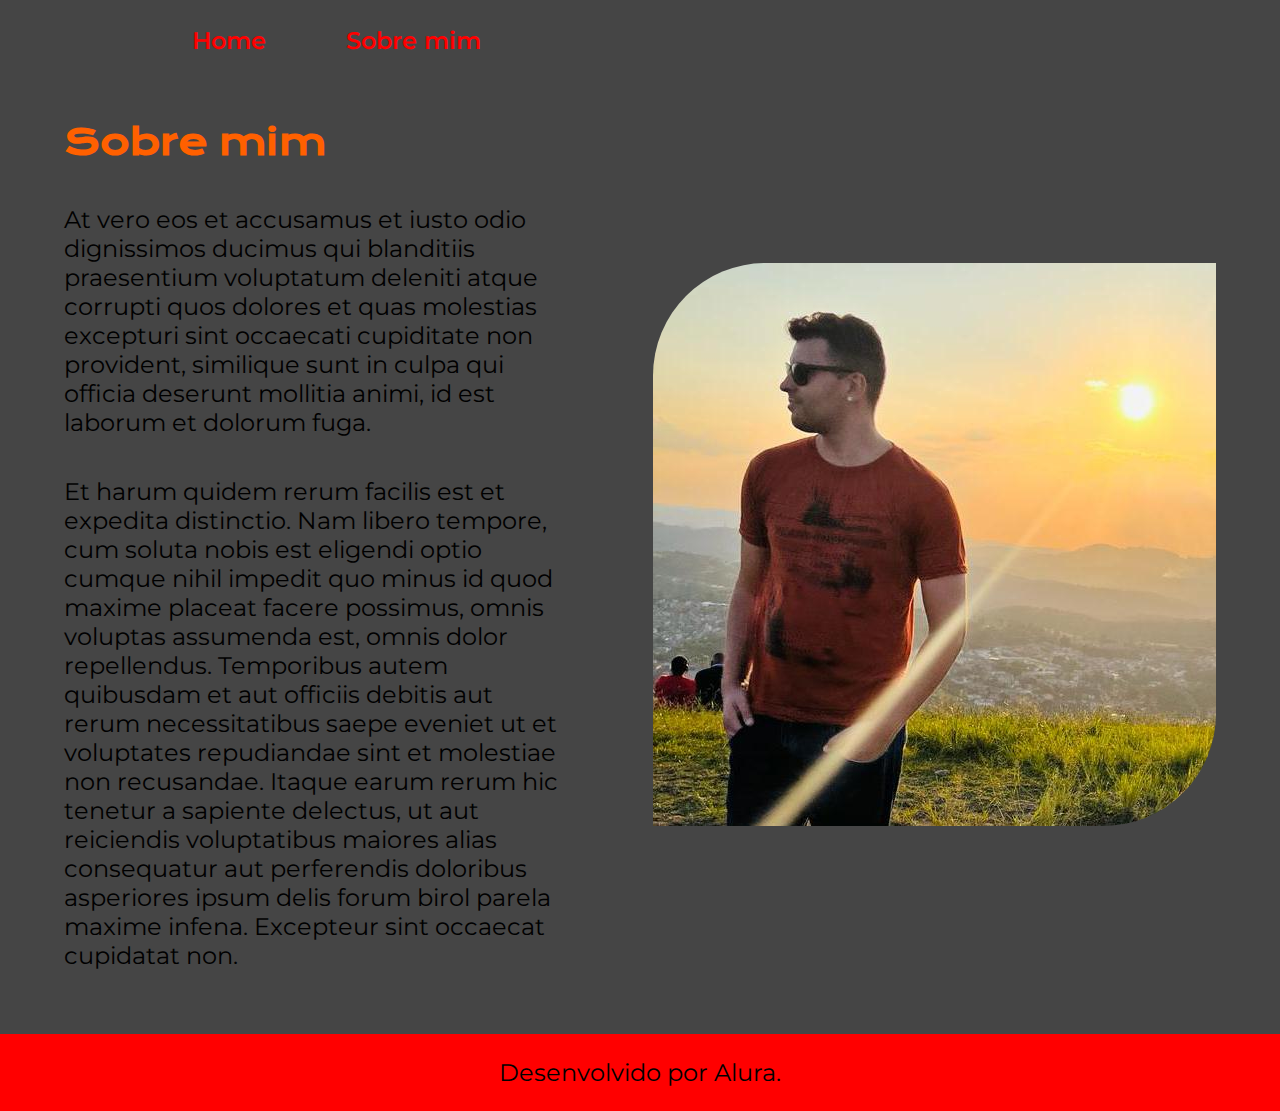
==== about.html @ 92182f9d "Add files via upload" ====
<!DOCTYPE html>
<html lang="pt-br">

<head>
    <meta charset="UTF-8">
    <meta http-equiv="X-UA-Compatible" content="IE=edge">
    <meta name="viewport" content="width=device-width, initial-scale=1.0">
    <title>Sobre mim</title>
    <link rel="stylesheet" href="./styles/style.css">
</head>

<body>
    <header class="cabecalho">
        <nav class="cabecalho__menu">
            <a class="cabecalho__menu__link" href="index.html">Home</a>
            <a class="cabecalho__menu__link" href="about.html">Sobre mim</a>
        </nav>
    </header>

    <main class="apresentacao">
        <section class="apresentacao__conteudo">
            <h1 class="apresentacao__conteudo__titulo">Sobre mim</h1>
            <p class="apresentacao__conteudo__texto__about">At vero eos et accusamus et iusto odio dignissimos ducimus qui blanditiis praesentium voluptatum deleniti
                atque corrupti quos dolores et quas molestias excepturi sint occaecati cupiditate non provident,
                similique sunt in culpa qui officia deserunt mollitia animi, id est laborum et dolorum fuga.
            </p>
            <p class="apresentacao__conteudo__texto__about">
                Et harum quidem rerum facilis est et expedita distinctio. Nam libero tempore, cum soluta nobis est
                eligendi optio cumque nihil impedit quo minus id quod maxime placeat facere possimus, omnis voluptas
                assumenda est, omnis dolor repellendus. Temporibus autem quibusdam et aut officiis debitis aut rerum
                necessitatibus saepe eveniet ut et voluptates repudiandae sint et molestiae non recusandae. Itaque earum
                rerum hic tenetur a sapiente delectus, ut aut reiciendis voluptatibus maiores alias consequatur aut
                perferendis doloribus asperiores ipsum delis forum birol parela maxime infena. Excepteur sint occaecat
                cupidatat non.</p>
        </section>
        <img class="apresentacao__imagem" src="./assets/eu.jpg" alt="Foto da Joana Santos programando">
    </main>

    <footer class="rodape">
        <p>Desenvolvido por Alura.</p>
    </footer>
</body>

</html>
---- styles/style.css ----
@import url('https://fonts.googleapis.com/css2?family=Krona+One&family=Montserrat:wght@400;600&display=swap');

:root {
    --cor-primaria: #454545;
    --cor-secundaria: #FF6000;
    --cor-terciaria: #FF0000;
    --cor-hover: #B0A4A4;

    --fonte-primaria: 'Krona One', sans-serif;
    --fonte-secundaria: 'Montserrat', sans-serif;
}
*{
    margin: 0;
    padding: 0;
}

body{
    box-sizing: border-box;
    background-color: var(--cor-primaria);
    color: var(--cor-secundaria);
}
.cabecalho{
    padding: 2% 0% 0% 15%;
}
.cabecalho__menu{
    display: flex;
    gap: 80px;
}
.cabecalho__menu__link{
    font-family: var(--fonte-secundaria);
    font-size: 1.5rem;
    font-weight: 600;
    color: var(--cor-terciaria);
    text-decoration: none;
}
.apresentacao{
    padding: 5% ;
    display: flex;
    align-items: center;
    justify-content: space-between;
    gap: 82px;
}
.apresentacao__conteudo{
    width: 50%;
    display: flex;
    flex-direction: column;
    gap: 40px;
}

.apresentacao__conteudo__titulo{
    font-size: 2.25rem;
    font-family: var(--fonte-primaria);
}
.titulo-destaque{
    color: var(--cor-terciaria);
}
.apresentacao__conteudo__texto{
    font-size: 1.5rem;
    font-family: var(--fonte-secundaria);
}
.apresentacao__conteudo__texto__about{
    font-size: 1.5rem;
    font-family: var(--fonte-secundaria);
    color: black;

}

.apresentacao__links{
    display: flex;
    flex-direction: column;
    justify-content: space-between;
    align-items: center;
    gap: 32px;
}
.apresentacao__links__subtitulo{
    font-family: var(--fonte-primaria);
    font-weight: 400;
    font-size: 1.5rem;
}
.apresentacao__links__navegacao{
    display: flex;
    justify-content: center;
    gap: 16px;
    border: 2px solid var(--cor-terciaria);
    width: 50%;
    text-align: center;
    border-radius: 8px;
    font-size: 1.5rem;
    font-weight: 600;
    padding: 21.5px 0;
    text-decoration: none;
    color: var(--cor-secundaria);
    font-family: var(--fonte-secundaria);
}
.apresentacao__links__navegacao:hover{
    background-color:var(--cor-hover);
}
.apresentacao__imagem{
    width: 50%;
    border-radius: 20% 0 20% 0 ;
    border-color: orangered;
}
.rodape{
    color: black;
    background-color: var(--cor-terciaria);
    padding: 24px;
    text-align: center;
    font-family: var(--fonte-secundaria);
    font-size: 1.5rem;
    font-weight: 400;
}

@media (max-width: 1200px) {
    .cabecalho{
         padding: 10%;  
    }
    .cabecalho__menu{
        justify-content: center;
    }
    .apresentacao{
        flex-direction: column-reverse;
    }
    .apresentacao__conteudo{
        width: 100%;
    }
}
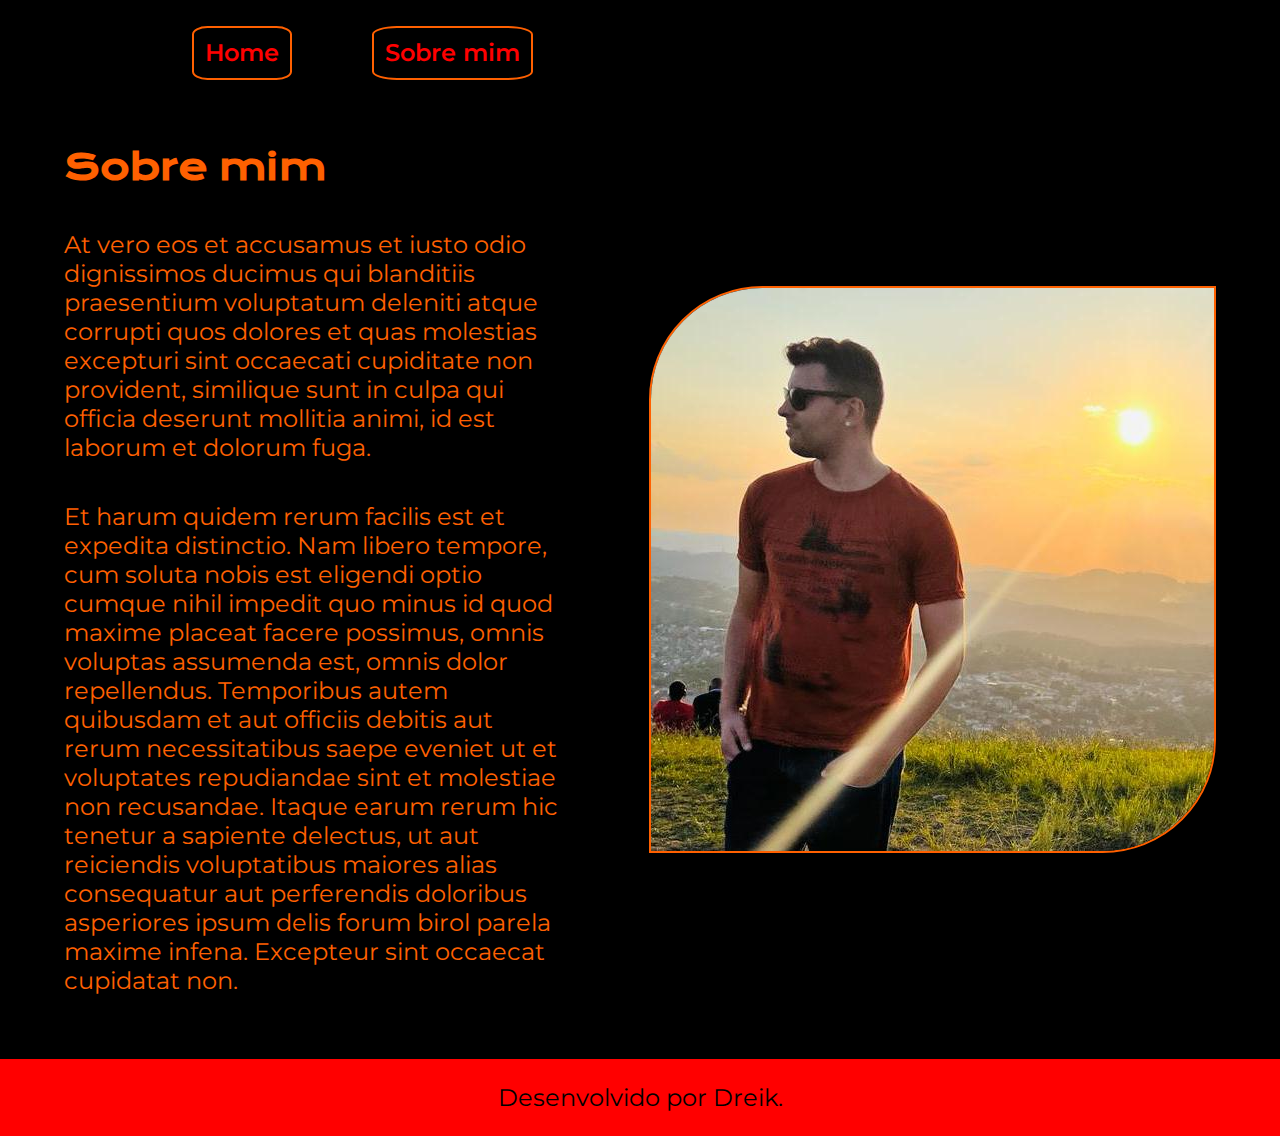
==== commit 6cf1d302: "Add files via upload" ====
--- a/about.html
+++ b/about.html
@@ -37,7 +37,7 @@
     </main>
 
     <footer class="rodape">
-        <p>Desenvolvido por Alura.</p>
+        <p>Desenvolvido por Dreik.</p>
     </footer>
 </body>
 
--- a/styles/style.css
+++ b/styles/style.css
@@ -1,7 +1,7 @@
 @import url('https://fonts.googleapis.com/css2?family=Krona+One&family=Montserrat:wght@400;600&display=swap');
 
 :root {
-    --cor-primaria: #454545;
+    --cor-primaria: black;
     --cor-secundaria: #FF6000;
     --cor-terciaria: #FF0000;
     --cor-hover: #B0A4A4;
@@ -21,10 +21,12 @@
 }
 .cabecalho{
     padding: 2% 0% 0% 15%;
+
 }
 .cabecalho__menu{
     display: flex;
     gap: 80px;
+    
 }
 .cabecalho__menu__link{
     font-family: var(--fonte-secundaria);
@@ -32,6 +34,14 @@
     font-weight: 600;
     color: var(--cor-terciaria);
     text-decoration: none;
+    padding: 1%;
+    border: 2px solid var(--cor-secundaria);
+    border-radius: 15.5%;
+    justify-content: space-between;
+   
+}
+.cabecalho__menu__link:hover{
+    background-color: var(--cor-hover);
 }
 .apresentacao{
     padding: 5% ;
@@ -61,8 +71,7 @@
 .apresentacao__conteudo__texto__about{
     font-size: 1.5rem;
     font-family: var(--fonte-secundaria);
-    color: black;
-
+    color: var(--cor-secundaria)
 }
 
 .apresentacao__links{
@@ -98,7 +107,9 @@
 .apresentacao__imagem{
     width: 50%;
     border-radius: 20% 0 20% 0 ;
-    border-color: orangered;
+    border: 2px solid var(--cor-secundaria);
+    
+
 }
 .rodape{
     color: black;
